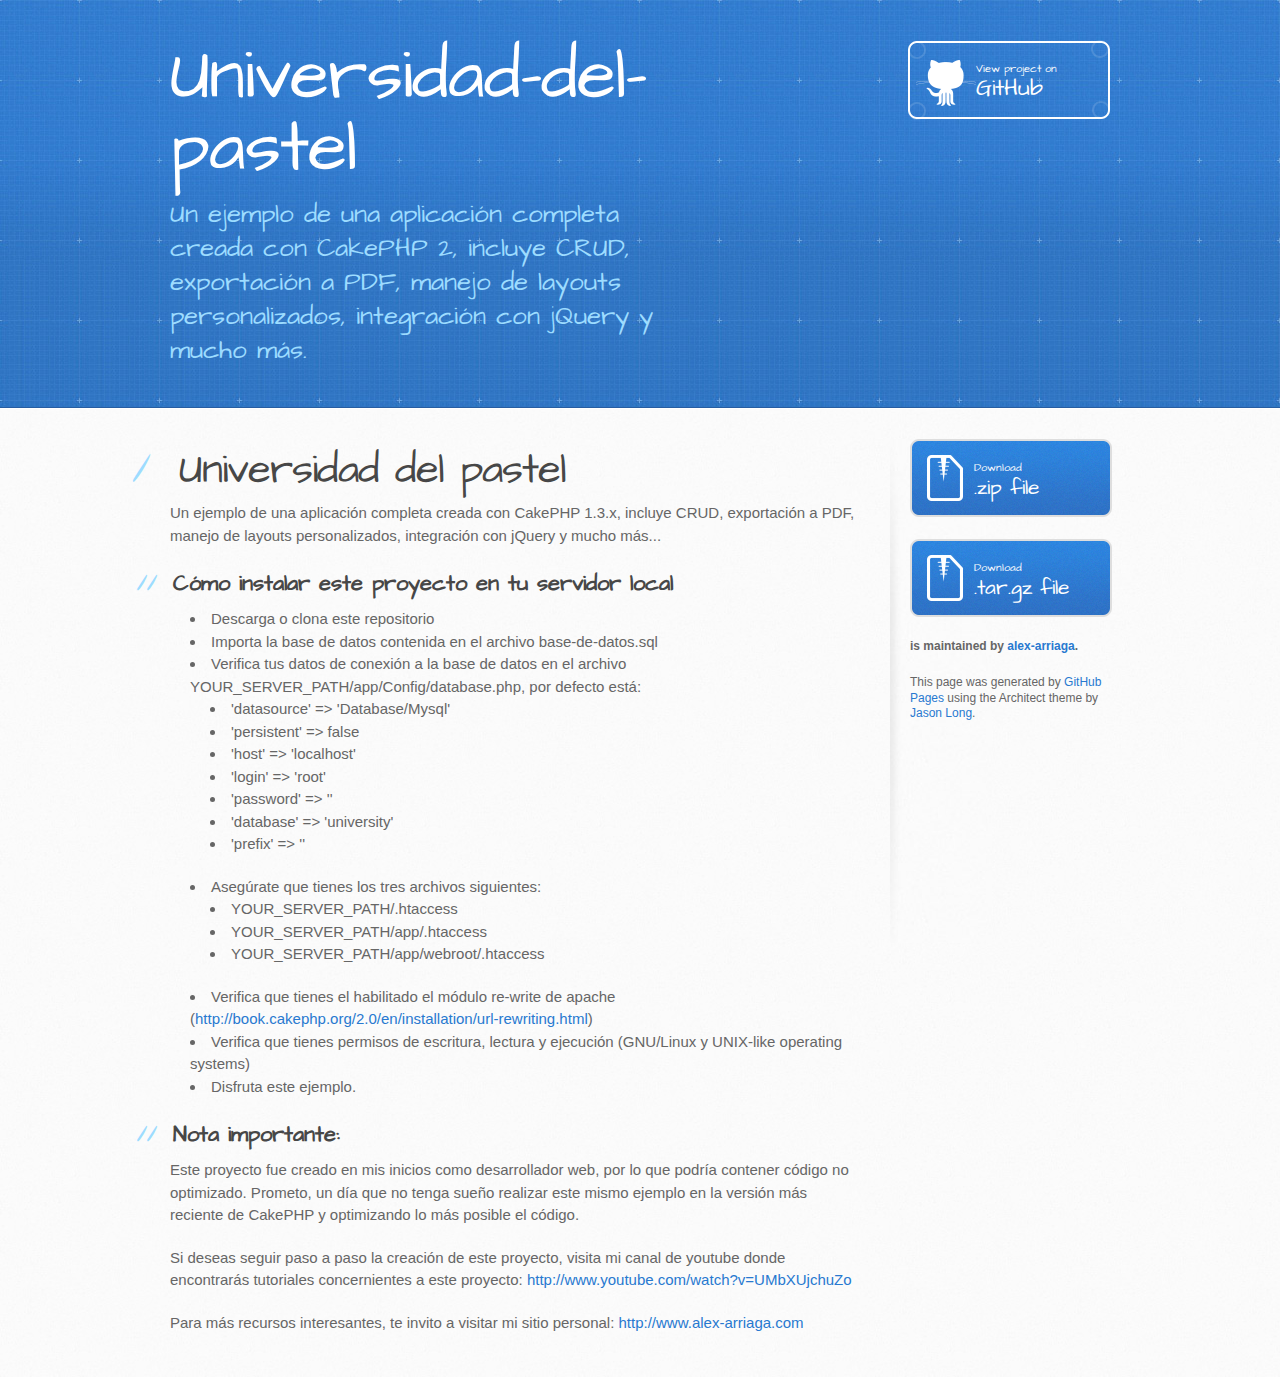
==== index.html @ 147368c9 "Create gh-pages branch via GitHub" ====
<!DOCTYPE html>
<html>
  <head>
    <meta charset='utf-8'>
    <meta http-equiv="X-UA-Compatible" content="chrome=1">
    <meta name="viewport" content="width=device-width, initial-scale=1, maximum-scale=1">
    <link href='https://fonts.googleapis.com/css?family=Architects+Daughter' rel='stylesheet' type='text/css'>
    <link rel="stylesheet" type="text/css" href="stylesheets/stylesheet.css" media="screen" />
    <link rel="stylesheet" type="text/css" href="stylesheets/pygment_trac.css" media="screen" />
    <link rel="stylesheet" type="text/css" href="stylesheets/print.css" media="print" />

    <!--[if lt IE 9]>
    <script src="//html5shiv.googlecode.com/svn/trunk/html5.js"></script>
    <![endif]-->

    <title>Universidad-del-pastel by alex-arriaga</title>
  </head>

  <body>
    <header>
      <div class="inner">
        <h1>Universidad-del-pastel</h1>
        <h2>Un ejemplo de una aplicación completa creada con CakePHP 2, incluye CRUD, exportación a PDF, manejo de layouts personalizados, integración con jQuery y mucho más.</h2>
        <a href="https://github.com/alex-arriaga/universidad-del-pastel" class="button"><small>View project on</small>GitHub</a>
      </div>
    </header>

    <div id="content-wrapper">
      <div class="inner clearfix">
        <section id="main-content">
          <h1>
<a name="universidad-del-pastel" class="anchor" href="#universidad-del-pastel"><span class="octicon octicon-link"></span></a>Universidad del pastel</h1>

<p>Un ejemplo de una aplicación completa creada con CakePHP 1.3.x, incluye CRUD, exportación a PDF, manejo de layouts personalizados, integración con jQuery y mucho más...</p>

<h2>
<a name="c%C3%B3mo-instalar-este-proyecto-en-tu-servidor-local" class="anchor" href="#c%C3%B3mo-instalar-este-proyecto-en-tu-servidor-local"><span class="octicon octicon-link"></span></a>Cómo instalar este proyecto en tu servidor local</h2>

<ul>
<li>Descarga o clona este repositorio</li>
<li>Importa la base de datos contenida en el archivo base-de-datos.sql</li>
<li>Verifica tus datos de conexión a la base de datos en el archivo YOUR_SERVER_PATH/app/Config/database.php, por defecto está:

<ul>
<li>'datasource' =&gt; 'Database/Mysql'</li>
<li>'persistent' =&gt; false</li>
<li>'host' =&gt; 'localhost'</li>
<li>'login' =&gt; 'root'</li>
<li>'password' =&gt; ''</li>
<li>'database' =&gt; 'university'</li>
<li>'prefix' =&gt; ''</li>
</ul>
</li>
<li>Asegúrate que tienes los tres archivos siguientes:

<ul>
<li>YOUR_SERVER_PATH/.htaccess</li>
<li>YOUR_SERVER_PATH/app/.htaccess</li>
<li>YOUR_SERVER_PATH/app/webroot/.htaccess</li>
</ul>
</li>
<li>Verifica que tienes el habilitado el módulo re-write de apache (<a href="http://book.cakephp.org/2.0/en/installation/url-rewriting.html">http://book.cakephp.org/2.0/en/installation/url-rewriting.html</a>)</li>
<li>Verifica que tienes permisos de escritura, lectura y ejecución (GNU/Linux y UNIX-like operating systems)</li>
<li>Disfruta este ejemplo.</li>
</ul><h2>
<a name="nota-importante" class="anchor" href="#nota-importante"><span class="octicon octicon-link"></span></a>Nota importante:</h2>

<p>Este proyecto fue creado en mis inicios como desarrollador web, por lo que podría contener código no optimizado. Prometo, un día que no tenga sueño realizar este mismo ejemplo en la versión más reciente de CakePHP y optimizando lo más posible el código.</p>

<p>Si deseas seguir paso a paso la creación de este proyecto, visita mi canal de youtube donde encontrarás tutoriales concernientes a este proyecto: <a href="http://www.youtube.com/watch?v=UMbXUjchuZo">http://www.youtube.com/watch?v=UMbXUjchuZo</a></p>

<p>Para más recursos interesantes, te invito a visitar mi sitio personal: <a href="http://www.alex-arriaga.com">http://www.alex-arriaga.com</a></p>
        </section>

        <aside id="sidebar">
          <a href="https://github.com/alex-arriaga/universidad-del-pastel/zipball/master" class="button">
            <small>Download</small>
            .zip file
          </a>
          <a href="https://github.com/alex-arriaga/universidad-del-pastel/tarball/master" class="button">
            <small>Download</small>
            .tar.gz file
          </a>

          <p class="repo-owner"><a href="https://github.com/alex-arriaga/universidad-del-pastel"></a> is maintained by <a href="https://github.com/alex-arriaga">alex-arriaga</a>.</p>

          <p>This page was generated by <a href="https://pages.github.com">GitHub Pages</a> using the Architect theme by <a href="https://twitter.com/jasonlong">Jason Long</a>.</p>
        </aside>
      </div>
    </div>

  
  </body>
</html>
---- stylesheets/stylesheet.css ----
/* http://meyerweb.com/eric/tools/css/reset/ 
   v2.0 | 20110126
   License: none (public domain)
*/
html, body, div, span, applet, object, iframe,
h1, h2, h3, h4, h5, h6, p, blockquote, pre,
a, abbr, acronym, address, big, cite, code,
del, dfn, em, img, ins, kbd, q, s, samp,
small, strike, strong, sub, sup, tt, var,
b, u, i, center,
dl, dt, dd, ol, ul, li,
fieldset, form, label, legend,
table, caption, tbody, tfoot, thead, tr, th, td,
article, aside, canvas, details, embed, 
figure, figcaption, footer, header, hgroup, 
menu, nav, output, ruby, section, summary,
time, mark, audio, video {
	margin: 0;
	padding: 0;
	border: 0;
	font-size: 100%;
	font: inherit;
	vertical-align: baseline;
}
/* HTML5 display-role reset for older browsers */
article, aside, details, figcaption, figure, 
footer, header, hgroup, menu, nav, section {
	display: block;
}
body {
	line-height: 1;
}
ol, ul {
	list-style: none;
}
blockquote, q {
	quotes: none;
}
blockquote:before, blockquote:after,
q:before, q:after {
	content: '';
	content: none;
}
table {
	border-collapse: collapse;
	border-spacing: 0;
}

/* LAYOUT STYLES */
body {
  font-size: 15px;
  line-height: 1.5; 
  background: #fafafa url(../images/body-bg.jpg) 0 0 repeat;
  font-family: 'Helvetica Neue', Helvetica, Arial, serif;
  font-weight: 400;
  color: #666;
}

a {
  color: #2879d0;
}
a:hover {
  color: #2268b2;
}

header {
  padding-top: 40px;
  padding-bottom: 40px;
  font-family: 'Architects Daughter', 'Helvetica Neue', Helvetica, Arial, serif; 
  background: #2e7bcf url(../images/header-bg.jpg) 0 0 repeat-x;
  border-bottom: solid 1px #275da1;
}

header h1 {
  letter-spacing: -1px;
  font-size: 72px;
  color: #fff;
  line-height: 1;
  margin-bottom: 0.2em;
  width: 540px;
}

header h2 {
  font-size: 26px;
  color: #9ddcff;
  font-weight: normal;
  line-height: 1.3;
  width: 540px;
  letter-spacing: 0;
}

.inner {
  position: relative;
  width: 940px;
  margin: 0 auto;
}

#content-wrapper {
  border-top: solid 1px #fff;
  padding-top: 30px;
}

#main-content {
  width: 690px;
  float: left;
}

#main-content img {
  max-width: 100%;
}

aside#sidebar {
  width: 200px;
  padding-left: 20px;
  min-height: 504px;
  float: right;
  background: transparent url(../images/sidebar-bg.jpg) 0 0 no-repeat;
  font-size: 12px;
  line-height: 1.3;
}

aside#sidebar p.repo-owner,
aside#sidebar p.repo-owner a {
  font-weight: bold;
}

#downloads {
  margin-bottom: 40px;
}

a.button {
  width: 134px;
  height: 58px;
  line-height: 1.2;
  font-size: 23px;
  color: #fff;
  padding-left: 68px;
  padding-top: 22px;
  font-family: 'Architects Daughter', 'Helvetica Neue', Helvetica, Arial, serif; 
}
a.button small {
  display: block;
  font-size: 11px;
}
header a.button {
  position: absolute;
  right: 0;
  top: 0;
  background: transparent url(../images/github-button.png) 0 0 no-repeat;
}
aside a.button {
  width: 138px;
  padding-left: 64px;
  display: block;
  background: transparent url(../images/download-button.png) 0 0 no-repeat;
  margin-bottom: 20px;
  font-size: 21px;
}

code, pre {
  font-family: Monaco, "Bitstream Vera Sans Mono", "Lucida Console", Terminal, monospace;
  color: #222;
  margin-bottom: 30px;
  font-size: 13px;
}

code {
  background-color: #f2f8fc;
  border: solid 1px #dbe7f3;
  padding: 0 3px;
}

pre {
  padding: 20px;
  background: #fff;
  text-shadow: none;
  overflow: auto;
  border: solid 1px #f2f2f2;
}
pre code {
  color: #2879d0;
  background-color: #fff;
  border: none;
  padding: 0;
}

ul, ol, dl {
  margin-bottom: 20px;
}


/* COMMON STYLES */

hr {
  height: 1px;
  line-height: 1px;
  margin-top: 1em;
  padding-bottom: 1em;
  border: none;
  background: transparent url('../images/hr.png') 0 0 no-repeat;
}

table {
  width: 100%;
  border: 1px solid #ebebeb;
}

th {
  font-weight: 500;
}

td {
  border: 1px solid #ebebeb;
  text-align: center; 
  font-weight: 300;
}

form {
  background: #f2f2f2;
  padding: 20px;
  
}


/* GENERAL ELEMENT TYPE STYLES */

#main-content h1 {
  font-family: 'Architects Daughter', 'Helvetica Neue', Helvetica, Arial, serif; 
  font-size: 2.8em;
  letter-spacing: -1px;
  color: #474747;
} 

#main-content h1:before {
  content: "/";
  color: #9ddcff;
  padding-right: 0.3em;
  margin-left: -0.9em;
}

#main-content h2 {
  font-family: 'Architects Daughter', 'Helvetica Neue', Helvetica, Arial, serif; 
  font-size: 22px;
  font-weight: bold;
  margin-bottom: 8px;
  color: #474747;
} 
#main-content h2:before {
  content: "//";
  color: #9ddcff;
  padding-right: 0.3em;
  margin-left: -1.5em;
}

#main-content h3 {
  font-family: 'Architects Daughter', 'Helvetica Neue', Helvetica, Arial, serif; 
  font-size: 18px;
  font-weight: bold;
  margin-top: 24px;
  margin-bottom: 8px;
  color: #474747;
} 
 
#main-content h3:before {
  content: "///";
  color: #9ddcff;
  padding-right: 0.3em;
  margin-left: -2em;
}

#main-content h4 {
  font-family: 'Architects Daughter', 'Helvetica Neue', Helvetica, Arial, serif; 
  font-size: 15px;
  font-weight: bold;
  color: #474747;
} 

h4:before {
  content: "////";
  color: #9ddcff;
  padding-right: 0.3em;
  margin-left: -2.8em;
}

#main-content h5 {
  font-family: 'Architects Daughter', 'Helvetica Neue', Helvetica, Arial, serif; 
  font-size: 14px;
  color: #474747;
} 
h5:before {
  content: "/////";
  color: #9ddcff;
  padding-right: 0.3em;
  margin-left: -3.2em;
}

#main-content h6 {
  font-family: 'Architects Daughter', 'Helvetica Neue', Helvetica, Arial, serif; 
  font-size: .8em;
  color: #474747;
} 
h6:before {
  content: "//////";
  color: #9ddcff;
  padding-right: 0.3em;
  margin-left: -3.7em;
}

p {
  margin-bottom: 20px;
}
 
a {
  text-decoration: none;
}

p a {
  font-weight: 400;
}

blockquote {
  font-size: 1.6em;
  border-left: 10px solid #e9e9e9;
  margin-bottom: 20px;
  padding: 0 0 0 30px;
}

ul {
  list-style: disc inside;
  padding-left: 20px;
}

ol {
  list-style: decimal inside;
  padding-left: 3px;
}

dl dd {
  font-style: italic;
  font-weight: 100;
}

footer {
  background: transparent url('../images/hr.png') 0 0 no-repeat;
  margin-top: 40px;
  padding-top: 20px;
  padding-bottom: 30px;
  font-size: 13px;
  color: #aaa;
}

footer a {
  color: #666;
}
footer a:hover {
  color: #444;
}

/* MISC */
.clearfix:after {
  clear: both;
  content: '.';
  display: block;
  visibility: hidden;
  height: 0;
}

.clearfix {display: inline-block;}
* html .clearfix {height: 1%;}
.clearfix {display: block;}

/* #Media Queries
================================================== */

/* Smaller than standard 960 (devices and browsers) */
@media only screen and (max-width: 959px) {}

/* Tablet Portrait size to standard 960 (devices and browsers) */
@media only screen and (min-width: 768px) and (max-width: 959px) {
  .inner {
    width: 740px;
  }
  header h1, header h2 {
    width: 340px;
  }
  header h1 {
    font-size: 60px;
  }
  header h2 {
    font-size: 30px;
  }
  #main-content {
    width: 490px;
  }
  #main-content h1:before,
  #main-content h2:before,
  #main-content h3:before,
  #main-content h4:before,
  #main-content h5:before,
  #main-content h6:before {
    content: none;
    padding-right: 0;
    margin-left: 0;
  }
}

/* All Mobile Sizes (devices and browser) */
@media only screen and (max-width: 767px) {
  .inner {
    width: 93%;
  }
  header {
    padding: 20px 0;
  }
  header .inner {
    position: relative;
  }
  header h1, header h2 {
    width: 100%;
  }
  header h1 {
    font-size: 48px;
  }
  header h2 {
    font-size: 24px;
  }
  header a.button {
    background-image: none;
    width: auto;
    height: auto;
    display: inline-block;
    margin-top: 15px;
    padding: 5px 10px;
    position: relative;
    text-align: center;
    font-size: 13px;
    line-height: 1;
    background-color: #9ddcff;
    color: #2879d0;
    -moz-border-radius: 5px;
    -webkit-border-radius: 5px;                     
    border-radius: 5px;    
  }
  header a.button small {
    font-size: 13px;
    display: inline;
  }
  #main-content,
  aside#sidebar {
    float: none;
    width: 100% ! important;
  }
  aside#sidebar {
    background-image: none;
    margin-top: 20px;
    border-top: solid 1px #ddd;
    padding: 20px 0;
    min-height: 0;
  }
  aside#sidebar a.button {
    display: none;
  }
  #main-content h1:before,
  #main-content h2:before,
  #main-content h3:before,
  #main-content h4:before,
  #main-content h5:before,
  #main-content h6:before {
    content: none;
    padding-right: 0;
    margin-left: 0;
  }
}

/* Mobile Landscape Size to Tablet Portrait (devices and browsers) */
@media only screen and (min-width: 480px) and (max-width: 767px) {}

/* Mobile Portrait Size to Mobile Landscape Size (devices and browsers) */
@media only screen and (max-width: 479px) {}
---- stylesheets/pygment_trac.css ----
.highlight  { background: #ffffff; }
.highlight .c { color: #999988; font-style: italic } /* Comment */
.highlight .err { color: #a61717; background-color: #e3d2d2 } /* Error */
.highlight .k { font-weight: bold } /* Keyword */
.highlight .o { font-weight: bold } /* Operator */
.highlight .cm { color: #999988; font-style: italic } /* Comment.Multiline */
.highlight .cp { color: #999999; font-weight: bold } /* Comment.Preproc */
.highlight .c1 { color: #999988; font-style: italic } /* Comment.Single */
.highlight .cs { color: #999999; font-weight: bold; font-style: italic } /* Comment.Special */
.highlight .gd { color: #000000; background-color: #ffdddd } /* Generic.Deleted */
.highlight .gd .x { color: #000000; background-color: #ffaaaa } /* Generic.Deleted.Specific */
.highlight .ge { font-style: italic } /* Generic.Emph */
.highlight .gr { color: #aa0000 } /* Generic.Error */
.highlight .gh { color: #999999 } /* Generic.Heading */
.highlight .gi { color: #000000; background-color: #ddffdd } /* Generic.Inserted */
.highlight .gi .x { color: #000000; background-color: #aaffaa } /* Generic.Inserted.Specific */
.highlight .go { color: #888888 } /* Generic.Output */
.highlight .gp { color: #555555 } /* Generic.Prompt */
.highlight .gs { font-weight: bold } /* Generic.Strong */
.highlight .gu { color: #800080; font-weight: bold; } /* Generic.Subheading */
.highlight .gt { color: #aa0000 } /* Generic.Traceback */
.highlight .kc { font-weight: bold } /* Keyword.Constant */
.highlight .kd { font-weight: bold } /* Keyword.Declaration */
.highlight .kn { font-weight: bold } /* Keyword.Namespace */
.highlight .kp { font-weight: bold } /* Keyword.Pseudo */
.highlight .kr { font-weight: bold } /* Keyword.Reserved */
.highlight .kt { color: #445588; font-weight: bold } /* Keyword.Type */
.highlight .m { color: #009999 } /* Literal.Number */
.highlight .s { color: #d14 } /* Literal.String */
.highlight .na { color: #008080 } /* Name.Attribute */
.highlight .nb { color: #0086B3 } /* Name.Builtin */
.highlight .nc { color: #445588; font-weight: bold } /* Name.Class */
.highlight .no { color: #008080 } /* Name.Constant */
.highlight .ni { color: #800080 } /* Name.Entity */
.highlight .ne { color: #990000; font-weight: bold } /* Name.Exception */
.highlight .nf { color: #990000; font-weight: bold } /* Name.Function */
.highlight .nn { color: #555555 } /* Name.Namespace */
.highlight .nt { color: #000080 } /* Name.Tag */
.highlight .nv { color: #008080 } /* Name.Variable */
.highlight .ow { font-weight: bold } /* Operator.Word */
.highlight .w { color: #bbbbbb } /* Text.Whitespace */
.highlight .mf { color: #009999 } /* Literal.Number.Float */
.highlight .mh { color: #009999 } /* Literal.Number.Hex */
.highlight .mi { color: #009999 } /* Literal.Number.Integer */
.highlight .mo { color: #009999 } /* Literal.Number.Oct */
.highlight .sb { color: #d14 } /* Literal.String.Backtick */
.highlight .sc { color: #d14 } /* Literal.String.Char */
.highlight .sd { color: #d14 } /* Literal.String.Doc */
.highlight .s2 { color: #d14 } /* Literal.String.Double */
.highlight .se { color: #d14 } /* Literal.String.Escape */
.highlight .sh { color: #d14 } /* Literal.String.Heredoc */
.highlight .si { color: #d14 } /* Literal.String.Interpol */
.highlight .sx { color: #d14 } /* Literal.String.Other */
.highlight .sr { color: #009926 } /* Literal.String.Regex */
.highlight .s1 { color: #d14 } /* Literal.String.Single */
.highlight .ss { color: #990073 } /* Literal.String.Symbol */
.highlight .bp { color: #999999 } /* Name.Builtin.Pseudo */
.highlight .vc { color: #008080 } /* Name.Variable.Class */
.highlight .vg { color: #008080 } /* Name.Variable.Global */
.highlight .vi { color: #008080 } /* Name.Variable.Instance */
.highlight .il { color: #009999 } /* Literal.Number.Integer.Long */

.type-csharp .highlight .k { color: #0000FF }
.type-csharp .highlight .kt { color: #0000FF }
.type-csharp .highlight .nf { color: #000000; font-weight: normal }
.type-csharp .highlight .nc { color: #2B91AF }
.type-csharp .highlight .nn { color: #000000 }
.type-csharp .highlight .s { color: #A31515 }
.type-csharp .highlight .sc { color: #A31515 }
---- stylesheets/print.css ----
html, body, div, span, applet, object, iframe,
h1, h2, h3, h4, h5, h6, p, blockquote, pre,
a, abbr, acronym, address, big, cite, code,
del, dfn, em, img, ins, kbd, q, s, samp,
small, strike, strong, sub, sup, tt, var,
b, u, i, center,
dl, dt, dd, ol, ul, li,
fieldset, form, label, legend,
table, caption, tbody, tfoot, thead, tr, th, td,
article, aside, canvas, details, embed, 
figure, figcaption, footer, header, hgroup, 
menu, nav, output, ruby, section, summary,
time, mark, audio, video {
  margin: 0;
  padding: 0;
  border: 0;
  font-size: 100%;
  font: inherit;
  vertical-align: baseline;
}
/* HTML5 display-role reset for older browsers */
article, aside, details, figcaption, figure, 
footer, header, hgroup, menu, nav, section {
  display: block;
}
body {
  line-height: 1;
}
ol, ul {
  list-style: none;
}
blockquote, q {
  quotes: none;
}
blockquote:before, blockquote:after,
q:before, q:after {
  content: '';
  content: none;
}
table {
  border-collapse: collapse;
  border-spacing: 0;
}
body {
  font-size: 13px;
  line-height: 1.5; 
  font-family: 'Helvetica Neue', Helvetica, Arial, serif;
  color: #000;
}

a {
  color: #d5000d;
  font-weight: bold;
}

header {
  padding-top: 35px;
  padding-bottom: 10px;
}

header h1 {
  font-weight: bold;
  letter-spacing: -1px;
  font-size: 48px;
  color: #303030;
  line-height: 1.2;
}

header h2 {
  letter-spacing: -1px;
  font-size: 24px;
  color: #aaa;
  font-weight: normal;
  line-height: 1.3;
}
#downloads {
  display: none;
}
#main_content {
  padding-top: 20px;
}

code, pre {
  font-family: Monaco, "Bitstream Vera Sans Mono", "Lucida Console", Terminal;
  color: #222;
  margin-bottom: 30px;
  font-size: 12px;
}

code {
  padding: 0 3px;
}

pre {
  border: solid 1px #ddd;
  padding: 20px;
  overflow: auto;
}
pre code {
  padding: 0;
}

ul, ol, dl {
  margin-bottom: 20px;
}


/* COMMON STYLES */

table {
  width: 100%;
  border: 1px solid #ebebeb;
}

th {
  font-weight: 500;
}

td {
  border: 1px solid #ebebeb;
  text-align: center; 
  font-weight: 300;
}

form {
  background: #f2f2f2;
  padding: 20px;
  
}


/* GENERAL ELEMENT TYPE STYLES */

h1 {
  font-size: 2.8em;
} 

h2 {
  font-size: 22px;
  font-weight: bold;
  color: #303030;
  margin-bottom: 8px;
} 

h3 {
  color: #d5000d;
  font-size: 18px;
  font-weight: bold;
  margin-bottom: 8px;
} 
 
h4 {
  font-size: 16px;
  color: #303030;
  font-weight: bold;
} 

h5 {
  font-size: 1em;
  color: #303030;
} 

h6 {
  font-size: .8em;
  color: #303030;
} 

p {
  font-weight: 300;
  margin-bottom: 20px;
}
 
a {
  text-decoration: none;
}

p a {
  font-weight: 400;
}

blockquote {
  font-size: 1.6em;
  border-left: 10px solid #e9e9e9;
  margin-bottom: 20px;
  padding: 0 0 0 30px;
}

ul li {
  list-style: disc inside;
  padding-left: 20px;
}

ol li {
  list-style: decimal inside;
  padding-left: 3px;
}

dl dd {
  font-style: italic;
  font-weight: 100;
}

footer {
  margin-top: 40px;
  padding-top: 20px;
  padding-bottom: 30px;
  font-size: 13px;
  color: #aaa;
}

footer a {
  color: #666;
}

/* MISC */
.clearfix:after {
  clear: both;
  content: '.';
  display: block;
  visibility: hidden;
  height: 0;
}

.clearfix {display: inline-block;}
* html .clearfix {height: 1%;}
.clearfix {display: block;}
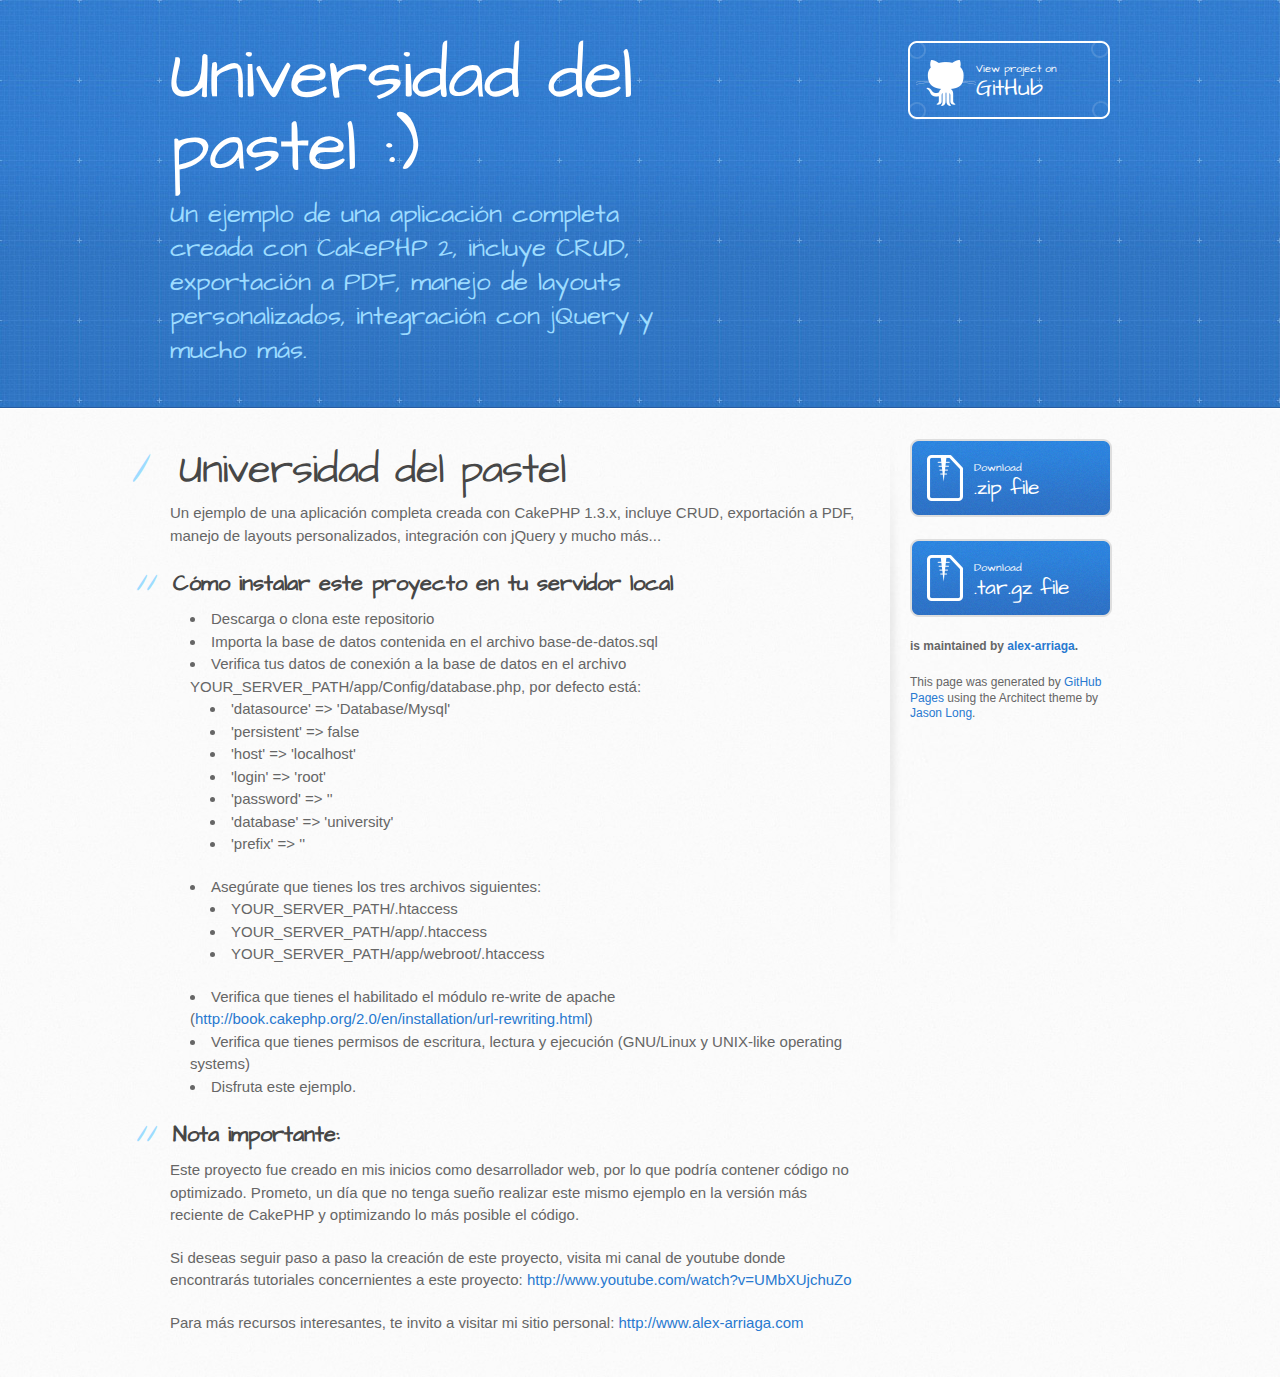
==== commit 352d9846: "Create gh-pages branch via GitHub" ====
--- a/index.html
+++ b/index.html
@@ -13,13 +13,13 @@
     <script src="//html5shiv.googlecode.com/svn/trunk/html5.js"></script>
     <![endif]-->
 
-    <title>Universidad-del-pastel by alex-arriaga</title>
+    <title>Universidad del pastel :) by alex-arriaga</title>
   </head>
 
   <body>
     <header>
       <div class="inner">
-        <h1>Universidad-del-pastel</h1>
+        <h1>Universidad del pastel :)</h1>
         <h2>Un ejemplo de una aplicación completa creada con CakePHP 2, incluye CRUD, exportación a PDF, manejo de layouts personalizados, integración con jQuery y mucho más.</h2>
         <a href="https://github.com/alex-arriaga/universidad-del-pastel" class="button"><small>View project on</small>GitHub</a>
       </div>
